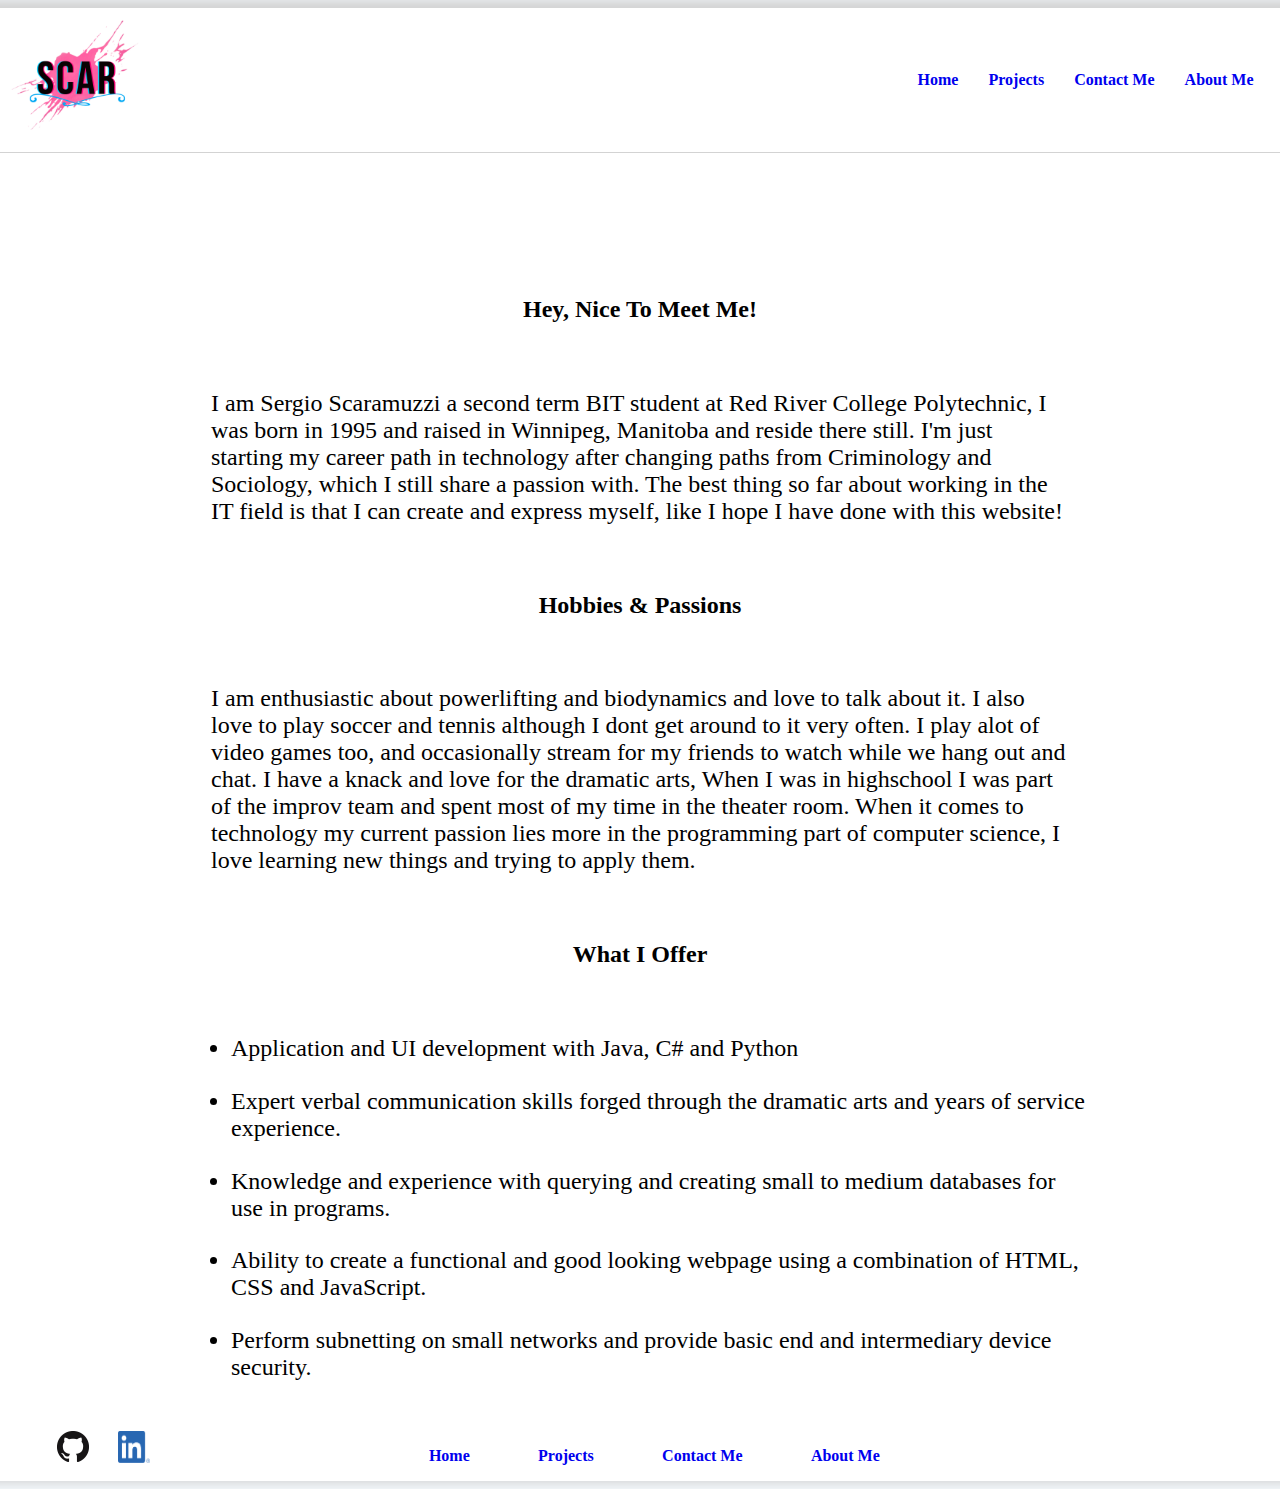
==== about.html @ e0ac7c91 "github pages" ====
<!-------f----------

    Project 3
    Name: Sergio Scaramuzzi
    Date: 2021-12-03
    Description: About page for eportfolio.
    Images: Logo is hand made, icons in footer are used as intended by creator, all other images belong to me.

------------------->

<!DOCTYPE html>
<html lang="en">
<head>
	<title>About</title>
    <meta charset="UTF-8">
    <meta name="viewport" content="width=device-width, initial-scale=1">
    <link rel="stylesheet" type="text/css" href="p3styles.css">
</head>
    <body>
        <main>
            <header>
                <img id="Icon" src="images/Icon.png" alt="Sergio Scaramuzzi Custom Logo.">   
                <nav>
                    <a href="index.html">Home</a>
                    <a href="projects.html">Projects</a>
                    <a href="contact.html">Contact Me</a>
                    <a href="#">About Me</a>
                </nav>
            </header>
            <div id="about_content">
                <section id="about_section">
                    <h2 class="heading">Hey, Nice To Meet Me!</h2>
                    <p class ="info">I am Sergio Scaramuzzi a second term BIT student at Red River College Polytechnic, I was born in 1995 and raised in Winnipeg, Manitoba and reside there still.
                        I'm just starting my career path in technology after changing paths from Criminology and Sociology, which I still share a passion with.
                        The best thing so far about working in the IT field is that I can create and express myself, like I hope I have done with this website!
                    </p>
                    <h2 class="heading">Hobbies & Passions</h2>
                    <p class ="info">I am enthusiastic about powerlifting and biodynamics and love to talk about it. I also love to play soccer and tennis although I dont get around to it very often.
                        I play alot of video games too, and occasionally stream for my friends to watch while we hang out and chat.
                        I have a knack and love for the dramatic arts, When I was in highschool I was part of the improv team and spent most of my time in the theater room.
                        When it comes to technology my current passion lies more in the programming part of computer science, I love learning new things and trying to apply them.
                    </p>
                    <h2 class="heading">What I Offer</h2>
                    <ul id="skills">
                        <li>Application and UI development with Java, C# and Python</li>
                        <li>Expert verbal communication skills forged through the dramatic arts and years of service experience.</li>
                        <li>Knowledge and experience with querying and creating small to medium databases for use in programs.</li>
                        <li>Ability to create a functional and good looking webpage using a combination of HTML, CSS and JavaScript.</li> 
                        <li>Perform subnetting on small networks and provide basic end and intermediary device security.</li>   
                    </ul>
                </section>
            </div>
            <footer>
                <div id="logos">
                    <a href="https://github.com/keroserg"><img src="images/git.png" alt="Github logo."></a>  
                    <a href="https://www.linkedin.com/in/sergio-scaramuzzi-86aa191b6/"><img id="Li-in" src="images/LI-In.png" alt="linkedin logo."></a> 
                </div> 
                <nav>
                    <a href="index.html">Home</a>
                    <a href="projects.html">Projects</a>
                    <a href="contact.html">Contact Me</a>
                    <a href="#">About Me</a>
                </nav>
            </footer>
        </main>
    </body>
</html>
---- p3styles.css ----
/******f************
    
    Project 3 Stylesheet
    Name: Sergio Scaramuzzi
    Date: 2021-12-03
    Description: Styles for eportfolio.

*******************/

body{
    display: flex;
    justify-content:center;
    background-color: #f2f7fb;
    flex-direction: column;
    align-items: center;
}

main{
    width: 1430px;
    box-shadow: 0px -3px 11px 5px lightgrey;
    background-color: white;
    border-radius: 25px;
    font-family: Garamond, serif;
}

header{
    display: flex;
    align-items: center;
    justify-content: space-between;
    border-bottom: 1px solid lightgrey;
}

footer{
    display:flex;
    justify-content: center;
    height: 50px;
}

#Icon{
    max-width: 12%;
    height: auto;
    border-radius: 25px;
    margin-left: 5%;
}

#me{
    border-radius: 50%;
    width: 50%;
}

#salesquote{
    margin-bottom: 5%;
    width: 75%;
    align-self: center;
    border: 1px solid;
}

#weather{
    margin-bottom: 5%;
    width: 75%;
    align-self: center;
}

#content{
    display: flex;
    align-items: center;
    margin-top: 100px;
    margin-bottom: 100px;
    min-height: 100vh;
}

#project_content, #about_content{
    display: flex;
    margin-top: 100px;
    justify-content: center;
    min-height: 100vh;
}

#contact_content{
    display: block;
    justify-content: center;
    min-height: 100vh;
    margin-top: 100px;
}

section{
    display: flex;
    flex-direction: column;
}

#contact_section, .myinfo{
    min-width: 80%;
    max-width: 80%;
    margin-left: auto;
    margin-right: auto;
    margin-top: 5%;
}

#Li-in{
    width: 32px;
    height: 32px;
    margin-left: 25px;
}

#index_section{
    padding-left: 20%;
}

aside{
    float: right;
    display: flex;
    justify-content: center;
}

header nav{
    display: flex;
    justify-content: flex-end;
    width: 35%;
    margin-right: 5%;
}

footer nav{
    width: 75%;
    text-align: center;
    align-self: center;
}

header nav a, footer nav a{
    text-decoration: none;
    margin-right: 6%;
    font-weight: bold;
    white-space: nowrap;
}

h1{
    font-size: 300%;
    width: 70%;
}

h4{
    width: 130%;
}

#name, #number, #email{
    width: 100%;
    padding: 12px;
    border: 1px solid lightgray;
    border-radius: 25px;
    margin-top: 6px;
    margin-bottom: 16px;
}

#subject{
    width: 100%;
    height: 2in;
    padding: 12px;
    border: 1px solid lightgray;
    border-radius: 25px;
    margin-top: 6px;
    margin-bottom: 16px;
}

button[type=submit], button[type=reset]{
    padding: 12px 20px;
    border: none;
    border-radius: 25px;
    cursor: pointer;
    margin-bottom: 4%;
}

.error{
    color: red;
    margin: 0px;
}

input:focus, textarea:focus{
    background-color: #ff67a7;
    color: #154c79;
}

a:visited
{
    color: black;
}

a:hover, a:focus
{
    text-shadow: -1px 1px 0 blue, 1px -1px 0 red;
}

.contactlinks{
    text-decoration: none;
    font-size: 130%;
    margin-right: 5%;
}

.contactlinks:visited{
    color: #ff67a7;
}

.contactlinks:hover, .contactlinks:focus
{
    text-shadow: -1px 1px 0 blue;
}

.info, #skills{
    align-self: center;
    width: 60%;
    font-size: 150%;
}

.heading{
    align-self: center;
    margin: 3%;
}

#skills li{
    margin-bottom: 3%;
}


/*Tablets*/
@media only screen and (max-width: 12in){

    main{
        max-width: 100%;
    }

    header{
        height: 10%;
    }

    #content{
        margin-top: 20%;
    }

    footer{
        width: 100%;
    }

    #project_content{
        padding: 15px;
    }
}

/*Phones*/
@media only screen and (max-width: 6in){

    main{
        display: flex;
        flex-direction: column;
    }

    header{
        height: auto;
        display: flex;
        align-items: center;
        flex-direction: column;
    }

    header nav{
        display: flex;
        flex-direction: column;
        width: auto;
        width: 100%;
        margin-right: 0%;
    }

    #Icon{
        margin: auto;
    }
    
    #me{
        width: 60%;
    }

    #logos{
        align-self: flex-end;
    }

    header nav a{
        width: 100%;
        text-align: center;
        border: 1px solid lightgray;
        background-image: linear-gradient(90deg, rgba(238,174,202,1) 0%, rgba(148,187,233,1) 100%);
        box-sizing: border-box;
        padding: 5%;
    }

    #content{
        display: flex;
        flex-direction: column;
        min-height: auto;
    }

    #index_section{
        padding: 10px;
    }

    h1{
        text-align: center;
        width: 100%;
        font-size: 150%;
    }

    h4{
        width: 100%;
        text-align: center;
    }

    footer{
        margin-top: 13%;
        position: static;
        width: auto;
    }

    aside{
        display: flex;
        justify-content: center;
    }

    footer nav{
        display: none;
    }

    p, #skills{
        width: 90%;
    }
}
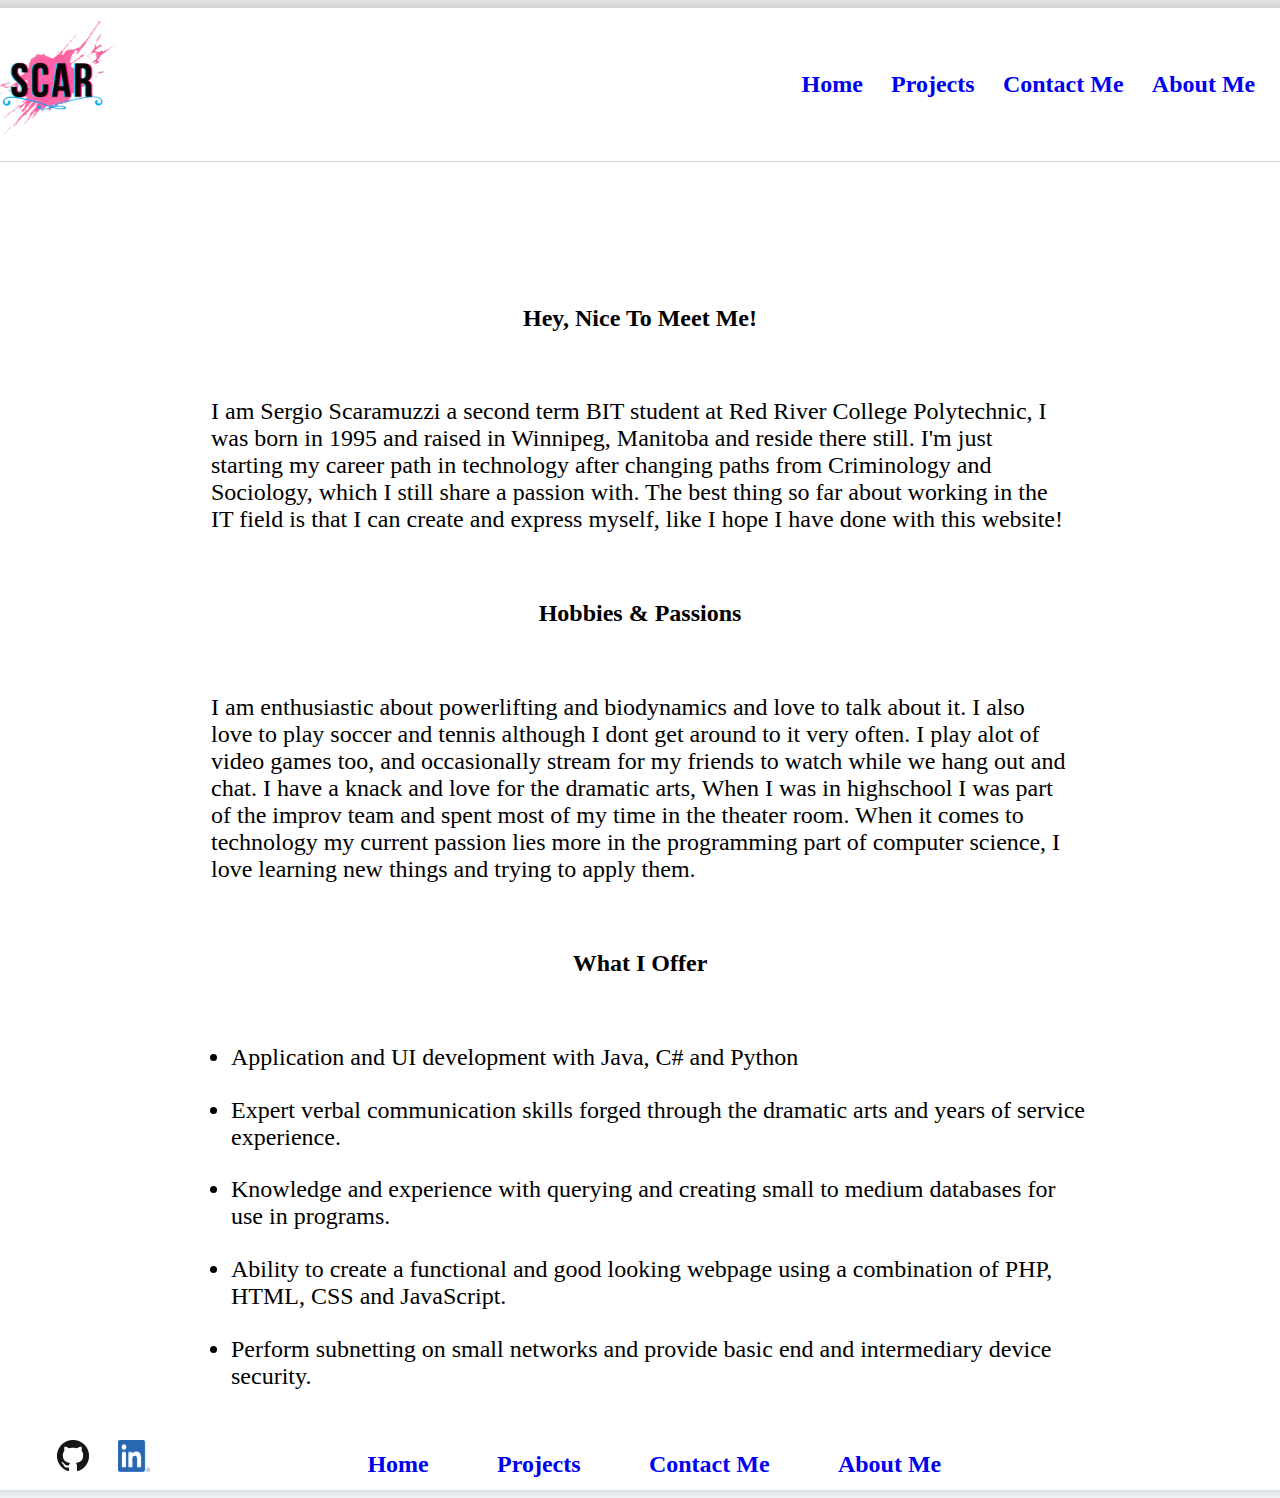
==== commit 2003b661: "Emailing works on local, videos." ====
--- a/about.html
+++ b/about.html
@@ -19,7 +19,7 @@
     <body>
         <main>
             <header>
-                <img id="Icon" src="images/Icon.png" alt="Sergio Scaramuzzi Custom Logo.">   
+                <a href="index.html"><img id="Icon" src="images/Icon.png" alt="Sergio Scaramuzzi Custom Logo."></a>  
                 <nav>
                     <a href="index.html">Home</a>
                     <a href="projects.html">Projects</a>
@@ -45,7 +45,7 @@
                         <li>Application and UI development with Java, C# and Python</li>
                         <li>Expert verbal communication skills forged through the dramatic arts and years of service experience.</li>
                         <li>Knowledge and experience with querying and creating small to medium databases for use in programs.</li>
-                        <li>Ability to create a functional and good looking webpage using a combination of HTML, CSS and JavaScript.</li> 
+                        <li>Ability to create a functional and good looking webpage using a combination of PHP, HTML, CSS and JavaScript.</li> 
                         <li>Perform subnetting on small networks and provide basic end and intermediary device security.</li>   
                     </ul>
                 </section>
--- a/p3styles.css
+++ b/p3styles.css
@@ -6,6 +6,9 @@
     Description: Styles for eportfolio.
 
 *******************/
+:root{
+    font-size: 16px;
+}
 
 body{
     display: flex;
@@ -37,7 +40,7 @@
 }
 
 #Icon{
-    max-width: 12%;
+    max-width: 20%;
     height: auto;
     border-radius: 25px;
     margin-left: 5%;
@@ -86,6 +89,10 @@
 section{
     display: flex;
     flex-direction: column;
+}
+
+.bulletlist{
+    align-self: center;
 }
 
 #contact_section, .myinfo{
@@ -130,6 +137,8 @@
     margin-right: 6%;
     font-weight: bold;
     white-space: nowrap;
+    font-size: 1.5rem;
+    transition: all 0.1s ease-in-out;
 }
 
 h1{
@@ -194,13 +203,13 @@
     margin-right: 5%;
 }
 
-.contactlinks:visited{
+a:visited{
     color: #ff67a7;
 }
 
-.contactlinks:hover, .contactlinks:focus
+a:hover
 {
-    text-shadow: -1px 1px 0 blue;
+    text-shadow: -1px 1px 0 black;
 }
 
 .info, #skills{
@@ -268,6 +277,7 @@
 
     #Icon{
         margin: auto;
+        display: flex;
     }
     
     #me{
